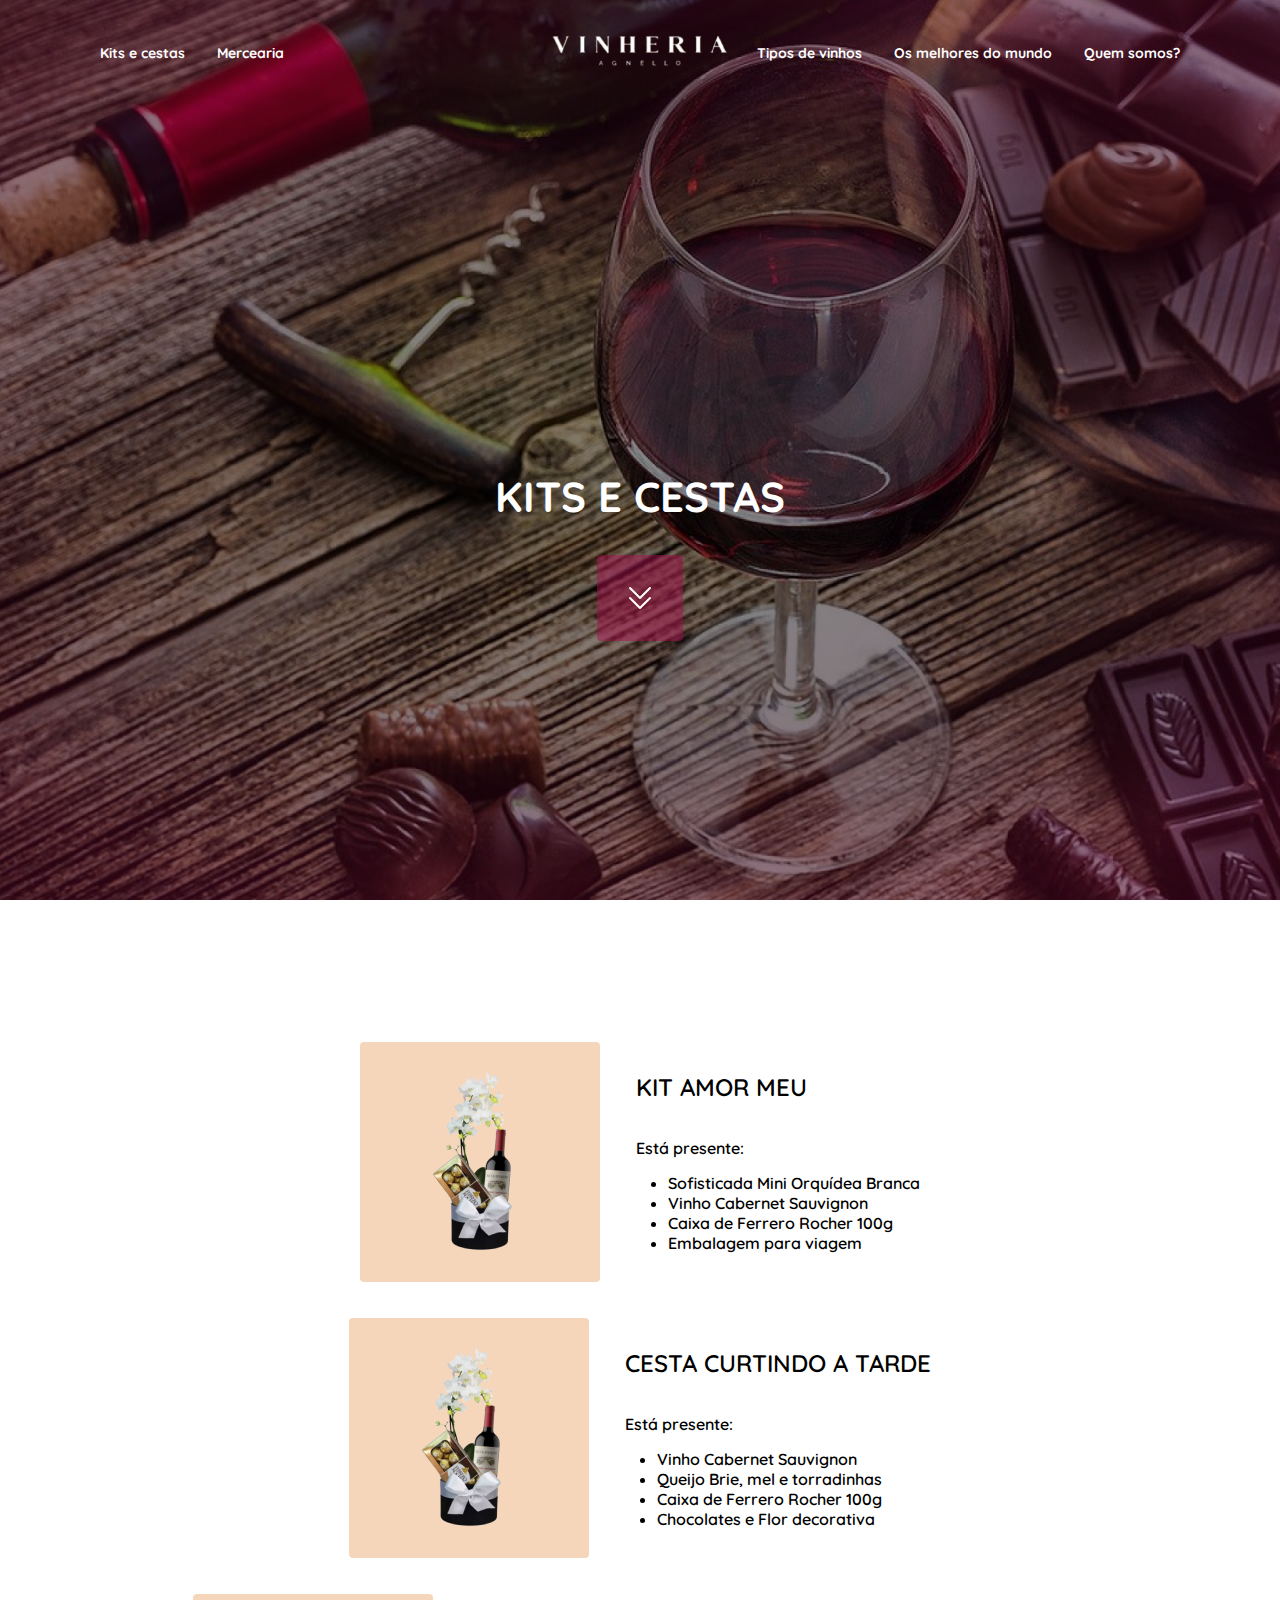
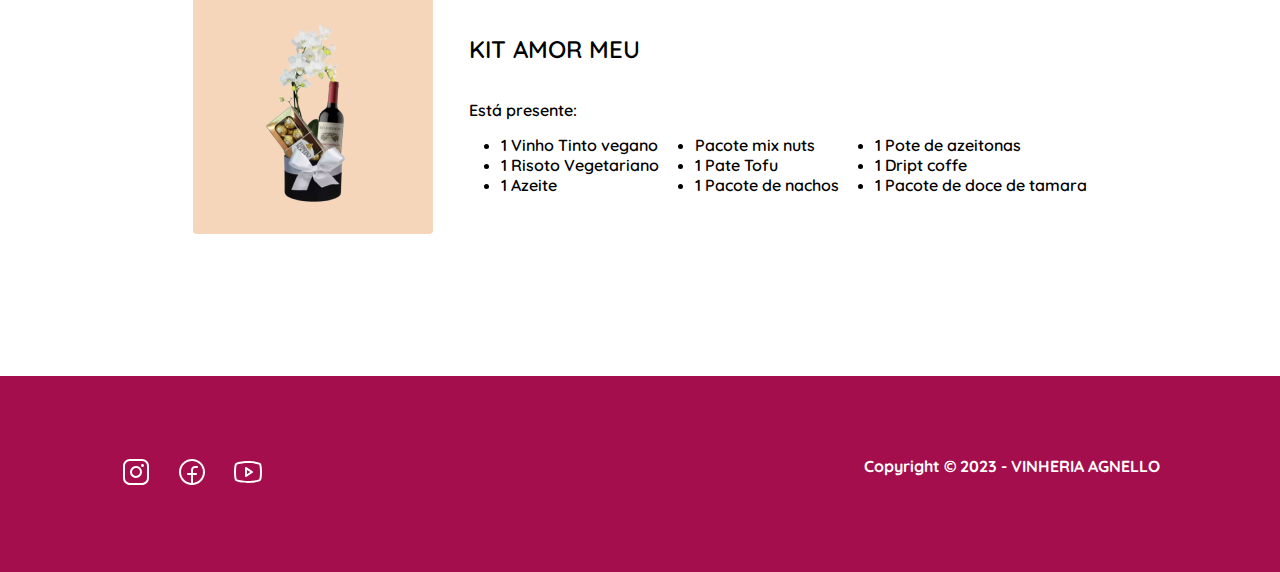
==== pages/kits-e-cestas.html @ d6b2381c "initial commit" ====
<!DOCTYPE html>
<html lang="en">
  <head>
    <meta charset="UTF-8" />
    <meta http-equiv="X-UA-Compatible" content="IE=edge" />
    <meta name="viewport" content="width=device-width, initial-scale=1.0" />
    <link rel="preconnect" href="https://fonts.googleapis.com" />
    <link rel="preconnect" href="https://fonts.gstatic.com" crossorigin />
    <link
      href="https://fonts.googleapis.com/css2?family=Quicksand:wght@300;400;500;600;700&display=swap"
      rel="stylesheet"
    />
    <link rel="shortcut icon" href="../assets/favicon.ico" type="image/x-icon" />
    <link rel="stylesheet" href="../styles/global.css" />
    <link rel="stylesheet" href="../styles/kits-e-cestas.css" />
    <link rel="stylesheet" href="../styles/sections/header.css" />
    <link rel="stylesheet" href="../styles/sections/footer.css" />
    <title>Vinheria Agnello | Kits e Cestas</title>
  </head>
  <body>
    <section class="hero-container">
      <header>
        <div class="header-group left">
          <a href="../pages/kits-e-cestas.html">Kits e cestas</a>
          <a href="../pages/mercearia.html">Mercearia</a>
        </div>

        <div class="logo-container">
          <a href="../index.html">
            <img src="../assets/logo.png" alt="Logo" title="Logo" />
          </a>
        </div>

        <div class="header-group right">
          <a href="../pages/tipos-de-vinhos.html">Tipos de vinhos</a>
          <a href="../pages/vinhos-do-mundo.html">Os melhores do mundo</a>
          <a href="../pages/quem-somos.html">Quem somos?</a>
        </div>
      </header>

      <div class="hero-description">
        <h1>Kits e cestas</h1>

        <a href="#basket" class="push-button">
          <img src="../assets/icons/caret-double-down.svg" alt="Click" />
        </a>
      </div>
    </section>

    <section class="baskets-container" id="basket">
      <div class="basket-item">
        <div class="basket-item-image-bg">
          <img src="../assets/kit1.png" alt="Kit 1" />
        </div>

        <div class="basket-item-info">
          <h2>KIT AMOR MEU</h2>

          <div class="basket-item-description">
            <span>Está presente:</span>
            <div class="basket-item-description-list">
              <ul>
                <li>Sofisticada Mini Orquídea Branca</li>
                <li>Vinho Cabernet Sauvignon</li>
                <li>Caixa de Ferrero Rocher 100g</li>
                <li>Embalagem para viagem</li>
              </ul>
            </div>
          </div>
        </div>
      </div>
      <div class="basket-item">
        <div class="basket-item-image-bg">
          <img src="../assets/kit1.png" alt="Kit 1" />
        </div>

        <div class="basket-item-info">
          <h2>CESTA CURTINDO A TARDE</h2>

          <div class="basket-item-description">
            <span>Está presente:</span>
            <div class="basket-item-description-list">
              <ul>
                <li>Vinho Cabernet Sauvignon</li>
                <li>Queijo Brie, mel e torradinhas</li>
                <li>Caixa de Ferrero Rocher 100g</li>
                <li>Chocolates e Flor decorativa</li>
              </ul>
            </div>
          </div>
        </div>
      </div>
      <div class="basket-item">
        <div class="basket-item-image-bg">
          <img src="../assets/kit1.png" alt="Kit 1" />
        </div>

        <div class="basket-item-info">
          <h2>KIT AMOR MEU</h2>

          <div class="basket-item-description">
            <span>Está presente:</span>
            <div class="basket-item-description-list">
              <ul>
                <li>1 Vinho Tinto vegano</li>
                <li>1 Risoto Vegetariano</li>
                <li>1 Azeite</li>
              </ul>
              <ul>
                <li>Pacote mix nuts</li>
                <li>1 Pate Tofu</li>
                <li>1 Pacote de nachos</li>
              </ul>
              <ul>
                <li>1 Pote de azeitonas</li>
                <li>1 Dript coffe</li>
                <li>1 Pacote de doce de tamara</li>
              </ul>
            </div>
          </div>
        </div>
      </div>
    </section>

    <footer>
      <div class="social-media">
        <a href="https://instagram.com/vinheria-agnello">
          <img src="../assets/icons/instagram.svg" alt="Instagram" />
        </a>

        <a href="https://facebook.com/vinheria-agnello">
          <img src="../assets/icons/facebook.svg" alt="Facebook" />
        </a>

        <a href="https://youtube.com/vinheria-agnello">
          <img src="../assets/icons/youtube.svg" alt="youtube" />
        </a>
      </div>

      <span>Copyright © 2023 - VINHERIA AGNELLO</span>
    </footer>
  </body>
</html>
---- styles/global.css ----
:root {
  --brand500: #a40e4c;
  --light-orange: #f5d6ba;

  --white: #ffffff;
  --black: #000000;
}

/* Global */

* {
  margin: 0;
  padding: 0;
  box-sizing: border-box;
}

html {
  overflow-x: hidden;

  scroll-behavior: smooth;
}

body {
  background: var(--white);
  color: var(--black);
  width: 100vw;
  height: 100vh;
}

body,
input,
textarea,
select,
button {
  font: 400 1rem "Quicksand", sans-serif;
}

button {
  cursor: pointer;
  border: none;
}

a {
  color: inherit;
  text-decoration: none;
}
---- styles/kits-e-cestas.css ----
.hero-container {
  background-image: url("../assets/basket-bg.png");
  background-size: cover;
  width: 100%;
  height: 100%;
}

/* Title */
.hero-description {
  width: 100%;
  height: 100%;
  display: flex;
  flex-direction: column;
  justify-content: center;
  align-items: center;
  color: var(--white);
  row-gap: 32px;
}

.hero-description > h1 {
  text-transform: uppercase;
  text-align: center;
  max-width: 690px;
  font-size: 2.625rem;
}

.hero-description > span {
  max-width: 635px;
  font-size: 1.5rem;
  font-weight: 600;
  text-align: center;
  opacity: 0.7;
  margin-top: 32px;
}

.hero-description .push-button {
  height: 86px;
  width: 86px;

  background: #a40e4c80;

  border-radius: 0.25rem;

  display: flex;
  align-items: center;
  justify-content: center;
}

.baskets-container {
  padding: 142px 120px;

  display: flex;
  align-items: center;
  justify-content: center;
  flex-wrap: wrap;

  column-gap: 240px;
  row-gap: 36px;
}

.baskets-container .basket-item {
  display: flex;
  align-items: center;

  column-gap: 36px;
}

.baskets-container .basket-item .basket-item-image-bg {
  min-height: 240px;
  min-width: 240px;

  background: var(--light-orange);

  border-radius: 0.25rem;

  display: flex;
  align-items: center;
  justify-content: center;
}

.baskets-container .basket-item .basket-item-info {
  display: flex;
  flex-direction: column;

  row-gap: 36px;
}

.baskets-container .basket-item .basket-item-info h2,
.baskets-container .basket-item .basket-item-info .basket-item-description span,
.baskets-container
  .basket-item
  .basket-item-info
  .basket-item-description
  .basket-item-description-list {
  font-weight: 600;
}

.baskets-container .basket-item .basket-item-info .basket-item-description {
  display: flex;
  flex-direction: column;

  row-gap: 15px;
}

.baskets-container
  .basket-item
  .basket-item-info
  .basket-item-description
  .basket-item-description-list {
  margin-left: 2rem;

  display: flex;
  align-items: center;

  column-gap: 36px;
}
---- styles/sections/header.css ----
/* Header */
header {
  padding: 32px 100px;
  display: flex;
  justify-content: space-between;
  align-items: center;
}

.logo-container {
  display: flex;
  align-items: center;
  gap: 16px;
}

.logo-container > span {
  font-size: 1.5rem;
  font-weight: 700;
  color: var(--white);
}

.header-group {
  display: flex;
  flex: 1;
  gap: 32px;
}

.header-group.left {
  justify-content: flex-start;
}

.header-group.right {
  justify-content: flex-end;
}

.header-group > a {
  font-weight: 700;
  font-size: 0.875rem;
  color: var(--white);
}
---- styles/sections/footer.css ----
/* Footer */
footer {
  display: flex;
  justify-content: space-between;
  padding: 80px 120px;
  background: var(--brand500);
}

.social-media {
  display: flex;
  gap: 24px;
}

footer > span {
  font-weight: 700;
  color: var(--white);
}
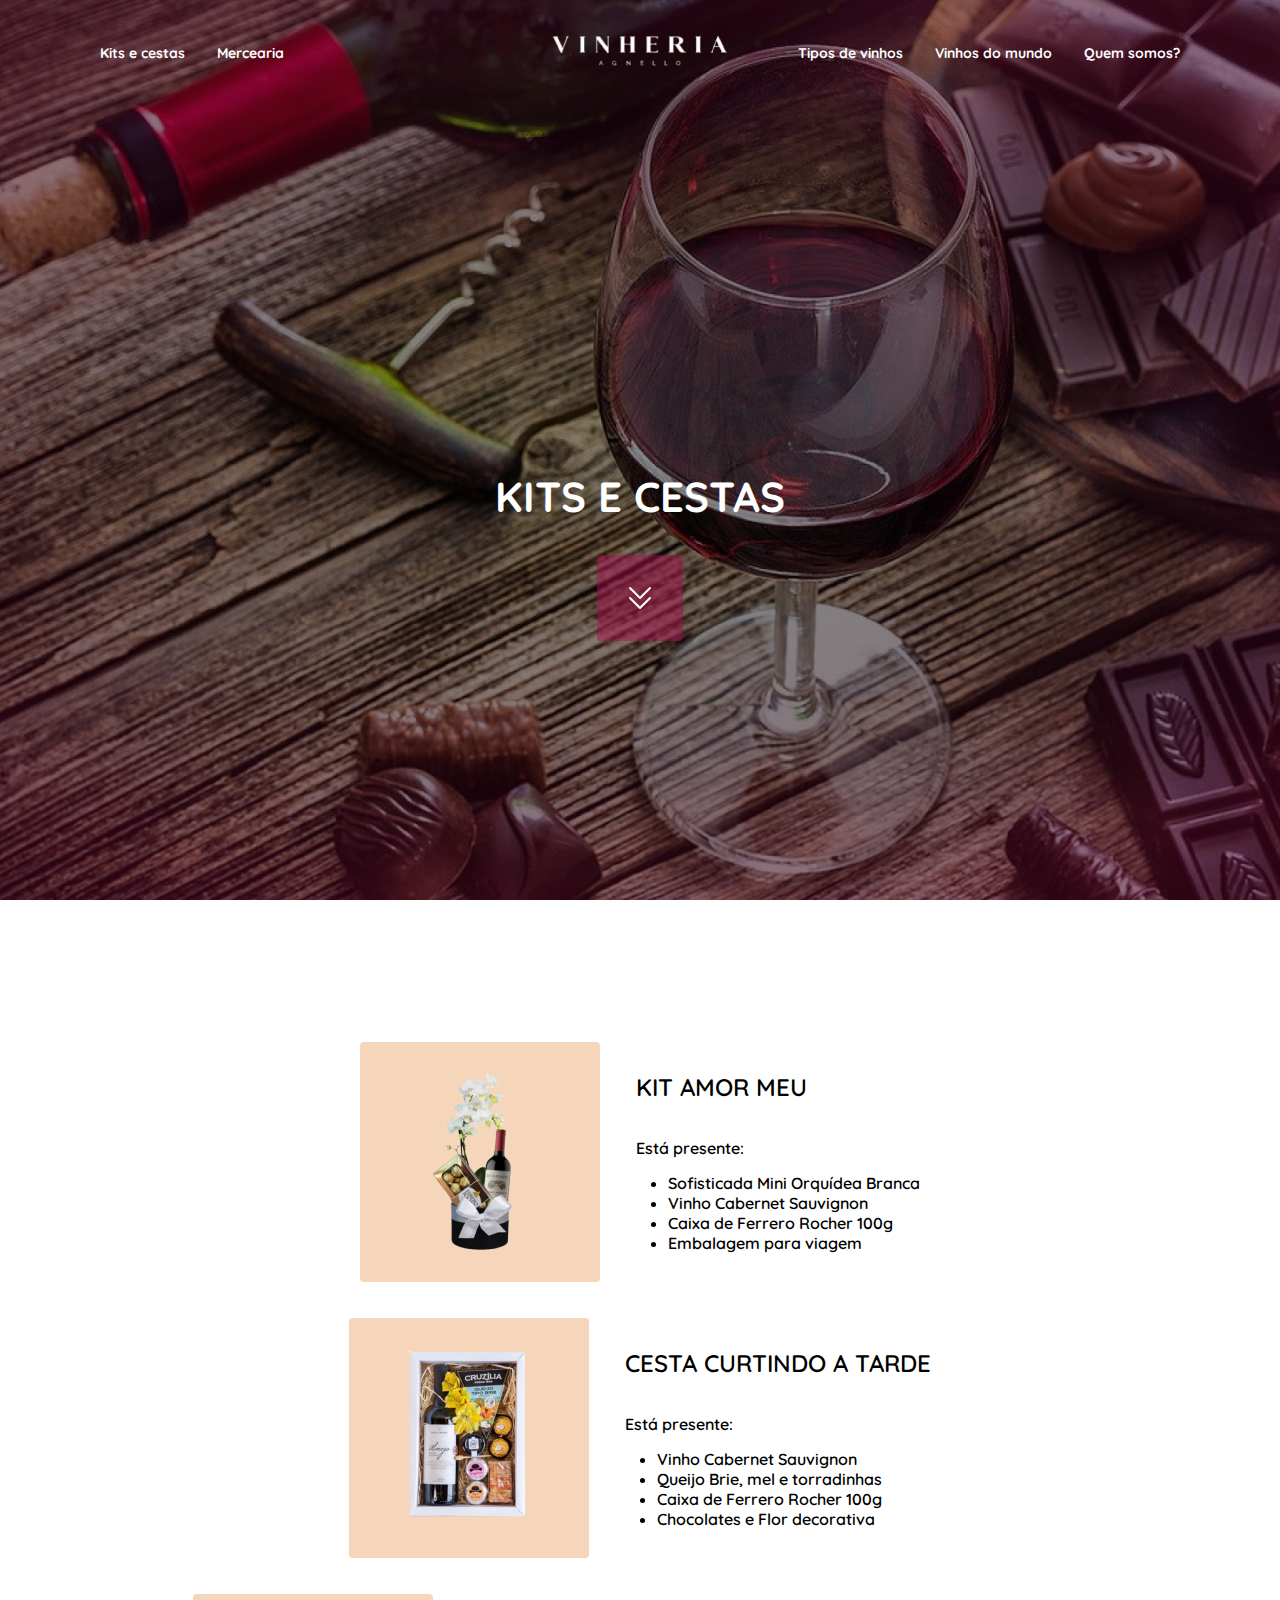
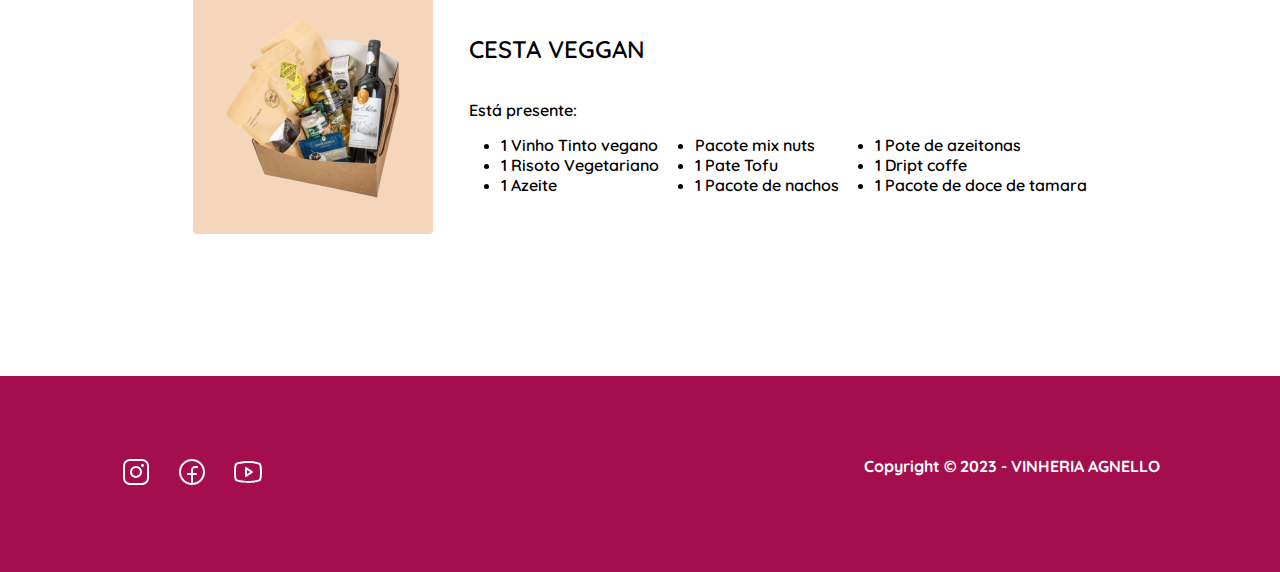
==== commit 1e17e99c: "fix: pages" ====
--- a/pages/kits-e-cestas.html
+++ b/pages/kits-e-cestas.html
@@ -10,7 +10,11 @@
       href="https://fonts.googleapis.com/css2?family=Quicksand:wght@300;400;500;600;700&display=swap"
       rel="stylesheet"
     />
-    <link rel="shortcut icon" href="../assets/favicon.ico" type="image/x-icon" />
+    <link
+      rel="shortcut icon"
+      href="../assets/favicon.ico"
+      type="image/x-icon"
+    />
     <link rel="stylesheet" href="../styles/global.css" />
     <link rel="stylesheet" href="../styles/kits-e-cestas.css" />
     <link rel="stylesheet" href="../styles/sections/header.css" />
@@ -33,7 +37,7 @@
 
         <div class="header-group right">
           <a href="../pages/tipos-de-vinhos.html">Tipos de vinhos</a>
-          <a href="../pages/vinhos-do-mundo.html">Os melhores do mundo</a>
+          <a href="../pages/vinhos-do-mundo.html">Vinhos do mundo</a>
           <a href="../pages/quem-somos.html">Quem somos?</a>
         </div>
       </header>
@@ -71,7 +75,7 @@
       </div>
       <div class="basket-item">
         <div class="basket-item-image-bg">
-          <img src="../assets/kit1.png" alt="Kit 1" />
+          <img src="../assets/kit2.png" alt="Kit 1" />
         </div>
 
         <div class="basket-item-info">
@@ -92,11 +96,11 @@
       </div>
       <div class="basket-item">
         <div class="basket-item-image-bg">
-          <img src="../assets/kit1.png" alt="Kit 1" />
+          <img src="../assets/kit3.png" alt="Kit 1" />
         </div>
 
         <div class="basket-item-info">
-          <h2>KIT AMOR MEU</h2>
+          <h2>CESTA VEGGAN</h2>
 
           <div class="basket-item-description">
             <span>Está presente:</span>
